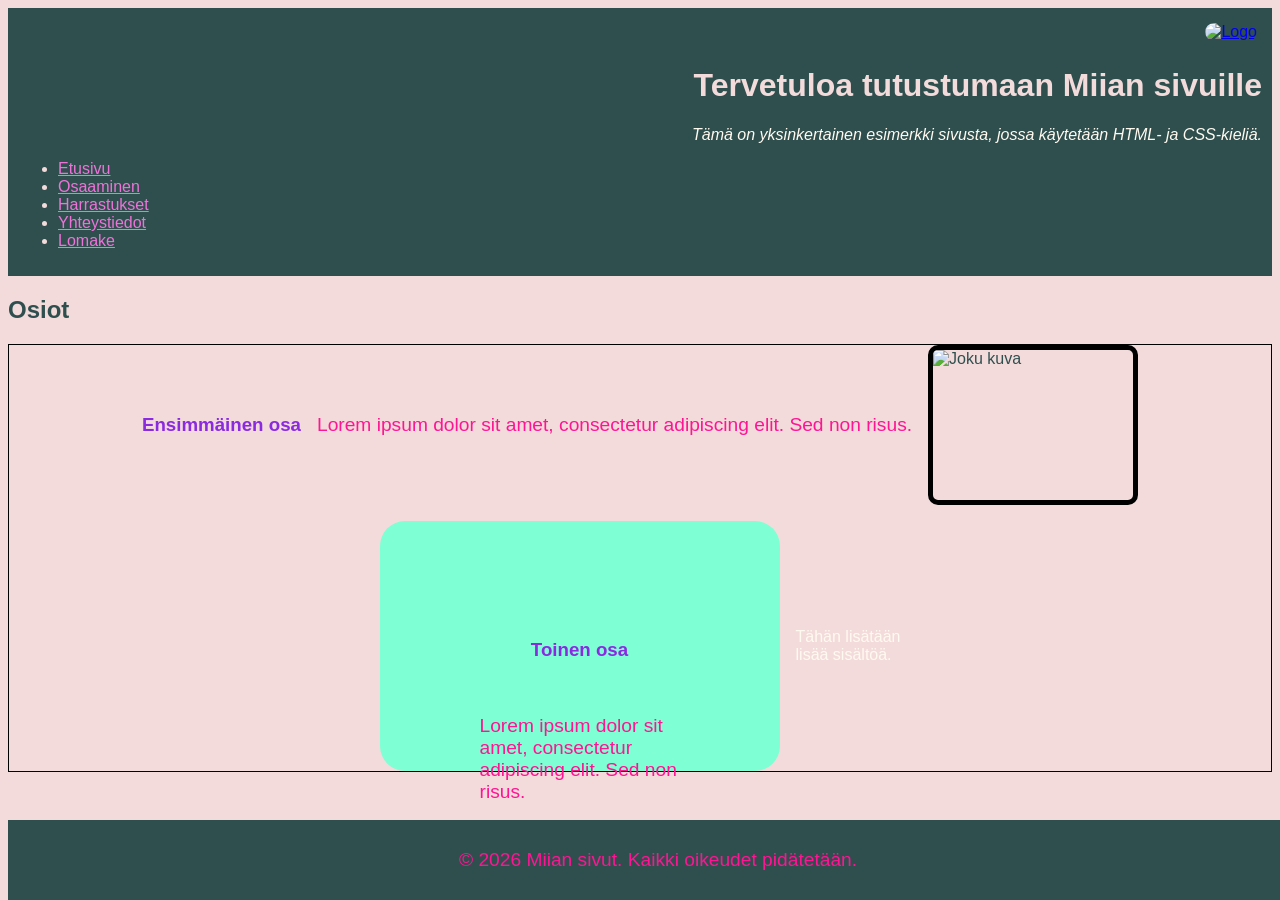
==== MiianSivut/Index.html @ 28bdae40 "Ensimmäinen commit" ====
<!DOCTYPE html>
<html>
    <head>
        <link rel="stylesheet" href="css/tyyli.css">
        <link rel="stylesheet" href="css/tyyli2.css">
        <meta charset="UTF-8">
        <meta name="viewport" content="width=device-width, initial-scale=1.0">
        <title>Miian sivut</title>
    </head>
    <body>
        <header>
            <!--Tämä on header osio, mihin tulee logo tai kuva sekä mahdollisesti valikko-->
            <a href="index.html"><img src="/img/LogoMiia.png" alt="Logo" width="120px" height="80px" style="border: 5px; margin: 5px;"></a>
            <h1>Tervetuloa tutustumaan Miian sivuille</h1>
            <p class="leipäteksti_etusivu"><em>Tämä on yksinkertainen esimerkki sivusta, jossa käytetään HTML- ja CSS-kieliä.</em></p>
              <nav>
               
            <ul>
                <li><a href="index.html"aria-current="page">Etusivu</a></li>
                <li><a href="osaaminen.html">Osaaminen</a></li>
                <li><a href="harrastukset.html">Harrastukset</a></li>
                <li><a href="yhteystiedot.html">Yhteystiedot</a></li>
                <li><a href="yhteystietolomake.html">Lomake</a></li>
            </ul>
        </nav>
        </header>

<main>
    <h2>Osiot</h2>
    <!-- Tämä on esimerkki siitä, miten voit jakaa sisältöä kahteen osaan. -->
    <div class="jakokahteen" id="etusivunjakokahteen">
        <div>
            <h3>Ensimmäinen osa</h3>
            <p>Lorem ipsum dolor sit amet, consectetur adipiscing elit. Sed non risus. </p>
            <img src="/img/jokukuva.jpg" alt="Joku kuva" width="200px" height="150px">
        </div>
        <div style="border-radius: 25px; background-color: aquamarine; padding: 100px; width: 200px; height: 50px;">
            <h3>Toinen osa</h3>
            
            <p>Lorem ipsum dolor sit amet, consectetur adipiscing elit. Sed non risus. </p>
    </div>
    <p class="leipäteksti_etusivu"> Tähän lisätään <br> lisää sisältöä.</p>

</main>


    </body>
    

        <footer>
            <p>© 2026 Miian sivut. Kaikki oikeudet pidätetään.</p>
        </footer>
    </body> 
</html>
---- MiianSivut/css/tyyli.css ----
header {background-color:darkslategray;
    color:#f3dbdb;
    text-align: right;
    padding: 10px;

}

body {color:darkslategrey;
    font-family: Arial, sans-serif;
    background-color: #f3dbdb;}

    nav ul li a { color:rgb(238, 115, 217);}
    nav ul li a:hover { color:floralwhite;}
    nav ul li a:after { color: red;}
    nav ul{background-color:darkslategrey;}
    nav ul li {text-align:left;}


footer {background-color:darkslategray;
    color:#f3dbdb;
    text-align: center;
    padding: 10px;
    position: fixed;
    bottom: 0;
    width: 100%;}  

img {border: 5px solid black;
border-style: solid;
border-radius: 10px;}


div {display: flex;
    gap: 1rem;
    align-items: center;
    flex-wrap: wrap;
    justify-content:center;
}
---- MiianSivut/css/tyyli2.css ----
.jakokahteen {
    display: flex; 
    flex-wrap: wrap; 
    gap: 1rem; 
    align-items: center;
    
}

#etusivunjakokahteen {
    border: 1px solid black;
}

h3 {
    color:blueviolet;
    
}
p {
    font-family:Impact, Haettenschweiler, 'Arial Narrow Bold', sans-serif;
    color:deeppink;
    font-size: 120%;
}

.leipäteksti_etusivu {
    font-family: 'Arial Narrow', Arial, sans-serif;
    color:floralwhite;
    font-size: 100%;
}
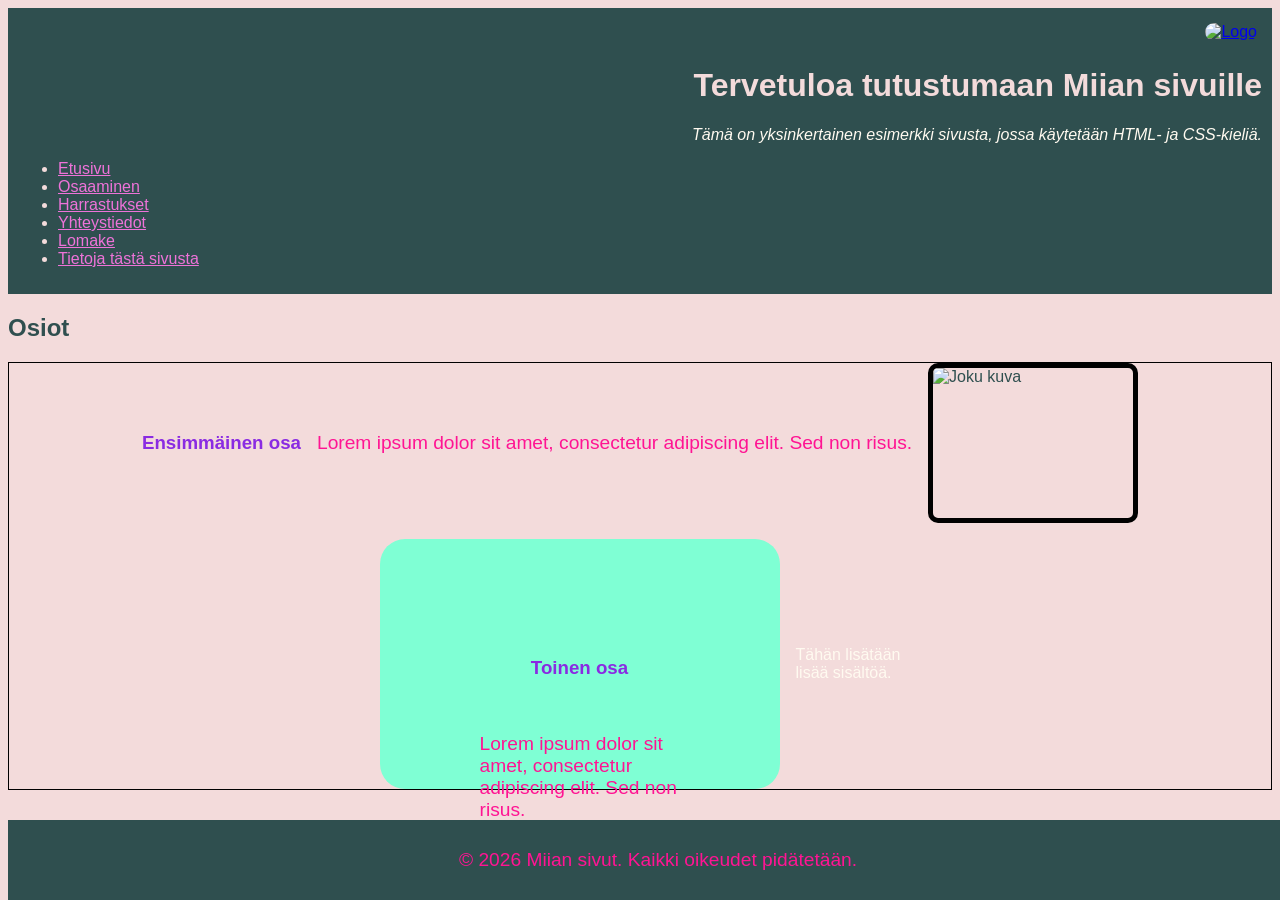
==== commit be7a6ff0: "Lisätty saavutettavuus sivu" ====
--- a/MiianSivut/Index.html
+++ b/MiianSivut/Index.html
@@ -21,6 +21,7 @@
                 <li><a href="harrastukset.html">Harrastukset</a></li>
                 <li><a href="yhteystiedot.html">Yhteystiedot</a></li>
                 <li><a href="yhteystietolomake.html">Lomake</a></li>
+                <li><a href="tietoja_tasta_sivusta.html">Tietoja tästä sivusta</a></li>
             </ul>
         </nav>
         </header>
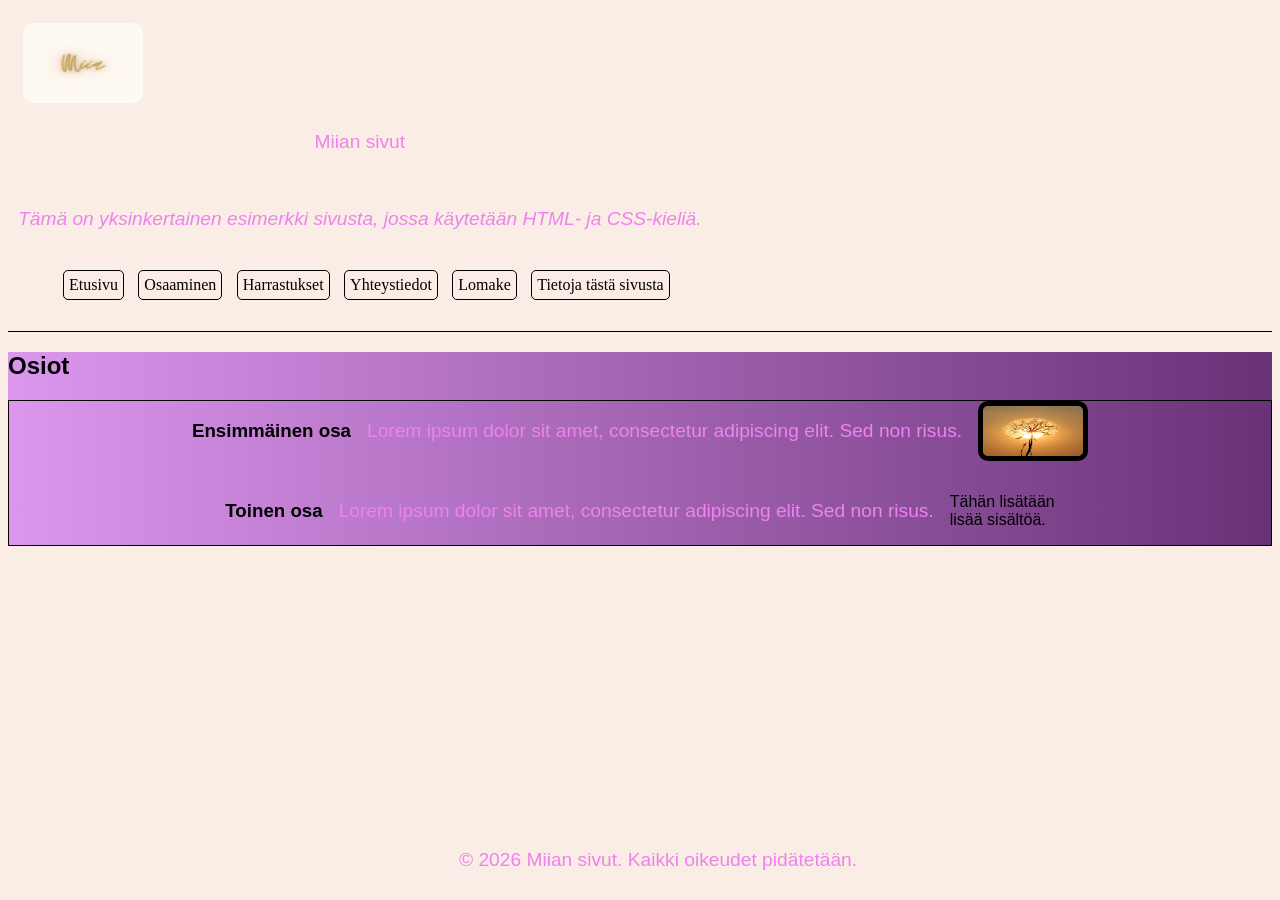
==== commit 0cb97761: "Kuvaile tekemäsi muutos" ====
--- a/MiianSivut/Index.html
+++ b/MiianSivut/Index.html
@@ -7,45 +7,53 @@
         <meta name="viewport" content="width=device-width, initial-scale=1.0">
         <title>Miian sivut</title>
     </head>
+    
     <body>
-        <header>
-            <!--Tämä on header osio, mihin tulee logo tai kuva sekä mahdollisesti valikko-->
-            <a href="index.html"><img src="/img/LogoMiia.png" alt="Logo" width="120px" height="80px" style="border: 5px; margin: 5px;"></a>
-            <h1>Tervetuloa tutustumaan Miian sivuille</h1>
-            <p class="leipäteksti_etusivu"><em>Tämä on yksinkertainen esimerkki sivusta, jossa käytetään HTML- ja CSS-kieliä.</em></p>
-              <nav>
+        
+        <header>  <!--Tämä on header osio, mihin tulee logo tai kuva sekä mahdollisesti valikko-->
+              <nav> 
+                 <a href="index.html"><img src="img/LogoMiia.png" alt="Logo" width="120px" height="80px" style="border: 5px; margin: 5px;"></a>
+
+                 <div class="header-teksti">
+                     <p>Miian sivut</p>
+                 <p><em>Tämä on yksinkertainen esimerkki sivusta, jossa käytetään HTML- ja CSS-kieliä.</em></p>
+                 </div>
+                
+            <ul>
                
-            <ul>
-                <li><a href="index.html"aria-current="page">Etusivu</a></li>
-                <li><a href="osaaminen.html">Osaaminen</a></li>
-                <li><a href="harrastukset.html">Harrastukset</a></li>
-                <li><a href="yhteystiedot.html">Yhteystiedot</a></li>
-                <li><a href="yhteystietolomake.html">Lomake</a></li>
-                <li><a href="tietoja_tasta_sivusta.html">Tietoja tästä sivusta</a></li>
+                <a href="index.html"aria-current="page">Etusivu</a>
+                <a href="osaaminen.html">Osaaminen</a>
+                <a href="harrastukset.html">Harrastukset</a>
+                <a href="yhteystiedot.html">Yhteystiedot</a>
+                <a href="yhteystietolomake.html">Lomake</a>
+                <a href="tietoja_tasta_sivusta.html">Tietoja tästä sivusta</a>
             </ul>
-        </nav>
+                </nav>
+               
+            
+            
+           
         </header>
+        <main>
 
-<main>
     <h2>Osiot</h2>
     <!-- Tämä on esimerkki siitä, miten voit jakaa sisältöä kahteen osaan. -->
     <div class="jakokahteen" id="etusivunjakokahteen">
         <div>
             <h3>Ensimmäinen osa</h3>
             <p>Lorem ipsum dolor sit amet, consectetur adipiscing elit. Sed non risus. </p>
-            <img src="/img/jokukuva.jpg" alt="Joku kuva" width="200px" height="150px">
+            <img src="img/jokukuva.jpg" alt="Joku kuva" width="100px" height="50px">
         </div>
-        <div style="border-radius: 25px; background-color: aquamarine; padding: 100px; width: 200px; height: 50px;">
+        <div>
             <h3>Toinen osa</h3>
             
             <p>Lorem ipsum dolor sit amet, consectetur adipiscing elit. Sed non risus. </p>
     </div>
     <p class="leipäteksti_etusivu"> Tähän lisätään <br> lisää sisältöä.</p>
 
-</main>
+    </main>
 
 
-    </body>
     
 
         <footer>
--- a/MiianSivut/css/tyyli.css
+++ b/MiianSivut/css/tyyli.css
@@ -1,23 +1,33 @@
-header {background-color:darkslategray;
-    color:#f3dbdb;
-    text-align: right;
+
+header {background-color:#f9ede5;
+    color: red;
+    text-align: left;
+    display: flex;
+    align-items: center;
+    justify-content: space-between;
     padding: 10px;
+    border-bottom: 1px solid black;}
 
-}
+body {background-color: #f9ede5;
+    color: black;
+    font-family: Arial, sans-serif;}
 
-body {color:darkslategrey;
+main {
+    color: black;
     font-family: Arial, sans-serif;
-    background-color: #f3dbdb;}
+    background: linear-gradient(to right, #dc96ee, #693277);}
 
-    nav ul li a { color:rgb(238, 115, 217);}
-    nav ul li a:hover { color:floralwhite;}
-    nav ul li a:after { color: red;}
-    nav ul{background-color:darkslategrey;}
-    nav ul li {text-align:left;}
+nav ul a { color: black; text-decoration: none; padding: 10px; display:inline-flex;}
+nav ul a:hover { background-color: #dc96ee;}
+nav ul a {background-color:#f9ede5;}
+nav ul a {text-align:center;}
+nav ul a {list-style: none;}
+nav ul a {font-family:fantasy;}
+nav ul a {border: 1px solid black; border-radius: 5px; margin: 5px; padding: 5px;}
 
 
-footer {background-color:darkslategray;
-    color:#f3dbdb;
+footer {background-color: #f9ede5;
+    color: #693277;
     text-align: center;
     padding: 10px;
     position: fixed;
--- a/MiianSivut/css/tyyli2.css
+++ b/MiianSivut/css/tyyli2.css
@@ -1,4 +1,7 @@
-
+.header-teksti {
+    display: flex;
+    flex-direction: column;
+}
 
 .jakokahteen {
     display: flex; 
@@ -13,17 +16,17 @@
 }
 
 h3 {
-    color:blueviolet;
+    color:black;
     
 }
 p {
     font-family:Impact, Haettenschweiler, 'Arial Narrow Bold', sans-serif;
-    color:deeppink;
+    color: violet;
     font-size: 120%;
 }
 
 .leipäteksti_etusivu {
     font-family: 'Arial Narrow', Arial, sans-serif;
-    color:floralwhite;
+    color: black;
     font-size: 100%;
 }
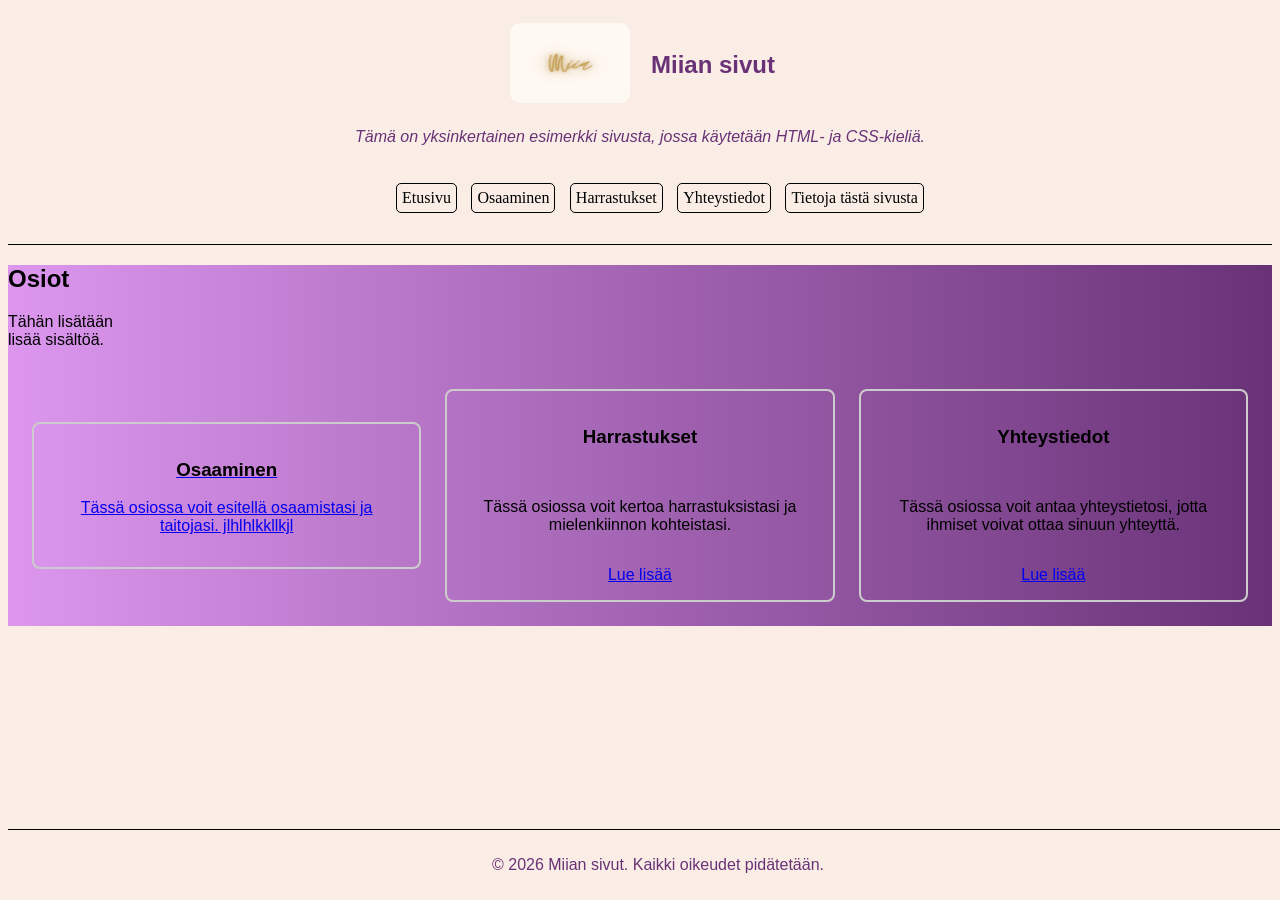
==== commit 3c51849f: "kortit" ====
--- a/MiianSivut/Index.html
+++ b/MiianSivut/Index.html
@@ -12,46 +12,49 @@
         
         <header>  <!--Tämä on header osio, mihin tulee logo tai kuva sekä mahdollisesti valikko-->
               <nav> 
-                 <a href="index.html"><img src="img/LogoMiia.png" alt="Logo" width="120px" height="80px" style="border: 5px; margin: 5px;"></a>
+                <div>
+                    <a href="index.html"><img src="img/LogoMiia.png" alt="Logo" width="120px" height="80px" style="border: 5px; margin: 5px;"></a>
+                    <h1>Miian sivut</h1> 
+                </div>
 
-                 <div class="header-teksti">
-                     <p>Miian sivut</p>
+                 <div> 
                  <p><em>Tämä on yksinkertainen esimerkki sivusta, jossa käytetään HTML- ja CSS-kieliä.</em></p>
                  </div>
                 
             <ul>
-               
-                <a href="index.html"aria-current="page">Etusivu</a>
-                <a href="osaaminen.html">Osaaminen</a>
-                <a href="harrastukset.html">Harrastukset</a>
-                <a href="yhteystiedot.html">Yhteystiedot</a>
-                <a href="yhteystietolomake.html">Lomake</a>
-                <a href="tietoja_tasta_sivusta.html">Tietoja tästä sivusta</a>
+                <a href="index.html" aria-current="page">Etusivu</a>
+                <a href="Sivut/osaaminen.html">Osaaminen</a>
+                <a href="Sivut/harrastukset.html">Harrastukset</a>
+                <a href="Sivut/yhteystiedot.html">Yhteystiedot</a>
+                <a href="Sivut/tietoja_tasta_sivusta.html">Tietoja tästä sivusta</a>
             </ul>
                 </nav>
-               
-            
-            
            
         </header>
         <main>
 
     <h2>Osiot</h2>
-    <!-- Tämä on esimerkki siitä, miten voit jakaa sisältöä kahteen osaan. -->
-    <div class="jakokahteen" id="etusivunjakokahteen">
-        <div>
-            <h3>Ensimmäinen osa</h3>
-            <p>Lorem ipsum dolor sit amet, consectetur adipiscing elit. Sed non risus. </p>
-            <img src="img/jokukuva.jpg" alt="Joku kuva" width="100px" height="50px">
-        </div>
-        <div>
-            <h3>Toinen osa</h3>
-            
-            <p>Lorem ipsum dolor sit amet, consectetur adipiscing elit. Sed non risus. </p>
-    </div>
+   
     <p class="leipäteksti_etusivu"> Tähän lisätään <br> lisää sisältöä.</p>
 
-    </main>
+    <!-- Kortit-->
+    <div class="kortit" >
+        <div class="kortti">
+            <a href="osaaminen.html"><h3>Osaaminen</h3>
+            <p>Tässä osiossa voit esitellä osaamistasi ja taitojasi. jlhlhlkkllkjl</p></a>
+            
+        </div>
+        <div class="kortti">
+            <h3>Harrastukset</h3>
+            <p>Tässä osiossa voit kertoa harrastuksistasi ja mielenkiinnon kohteistasi.</p>
+            <a href="harrastukset.html">Lue lisää</a>
+        </div>
+        <div class="kortti">
+            <h3>Yhteystiedot</h3>
+            <p>Tässä osiossa voit antaa yhteystietosi, jotta ihmiset voivat ottaa sinuun yhteyttä.</p>
+            <a href="yhteystiedot.html">Lue lisää</a>
+        </div>   
+   </main>
 
 
     
@@ -59,5 +62,7 @@
         <footer>
             <p>© 2026 Miian sivut. Kaikki oikeudet pidätetään.</p>
         </footer>
-    </body> 
+
+        </body> 
+    
 </html>
--- a/MiianSivut/css/tyyli.css
+++ b/MiianSivut/css/tyyli.css
@@ -1,12 +1,13 @@
 
 header {background-color:#f9ede5;
-    color: red;
-    text-align: left;
-    display: flex;
+    color: #693277;
+    text-align: center;
+    /*display: flex;*/
     align-items: center;
     justify-content: space-between;
     padding: 10px;
-    border-bottom: 1px solid black;}
+    border-bottom: 1px solid black;
+    font-size: 100%;}
 
 body {background-color: #f9ede5;
     color: black;
@@ -17,7 +18,7 @@
     font-family: Arial, sans-serif;
     background: linear-gradient(to right, #dc96ee, #693277);}
 
-nav ul a { color: black; text-decoration: none; padding: 10px; display:inline-flex;}
+nav ul a {color: black; text-decoration: none; padding: 10px; display:inline-flex;}
 nav ul a:hover { background-color: #dc96ee;}
 nav ul a {background-color:#f9ede5;}
 nav ul a {text-align:center;}
@@ -32,7 +33,9 @@
     padding: 10px;
     position: fixed;
     bottom: 0;
-    width: 100%;}  
+    width: 100%;
+    border-top: 1px solid black;
+    font-size: 100%;}  
 
 img {border: 5px solid black;
 border-style: solid;
--- a/MiianSivut/css/tyyli2.css
+++ b/MiianSivut/css/tyyli2.css
@@ -1,7 +1,4 @@
-.header-teksti {
-    display: flex;
-    flex-direction: column;
-}
+
 
 .jakokahteen {
     display: flex; 
@@ -11,22 +8,39 @@
     
 }
 
-#etusivunjakokahteen {
-    border: 1px solid black;
-}
 
 h3 {
     color:black;
     
 }
-p {
-    font-family:Impact, Haettenschweiler, 'Arial Narrow Bold', sans-serif;
-    color: violet;
-    font-size: 120%;
-}
+
 
 .leipäteksti_etusivu {
     font-family: 'Arial Narrow', Arial, sans-serif;
     color: black;
     font-size: 100%;
+}
+
+.kortit {
+    display: flex;
+    flex-wrap: wrap;
+    gap: 24px;
+    padding: 24px;
+    
+    }
+
+.kortti {
+    flex: 200px;
+    background-size: cover;
+    border: 2px solid #ccc;
+    border-radius: 8px;
+    padding: 16px;
+    text-align: center;
+    text-decoration: none;
+    
+}
+.kortti:hover {
+    transform:translateY(-20px);
+    transition: transform 0.5s ease;
+    box-shadow: 0 4px 8px rgba(0, 0, 0, 0.6);
 }
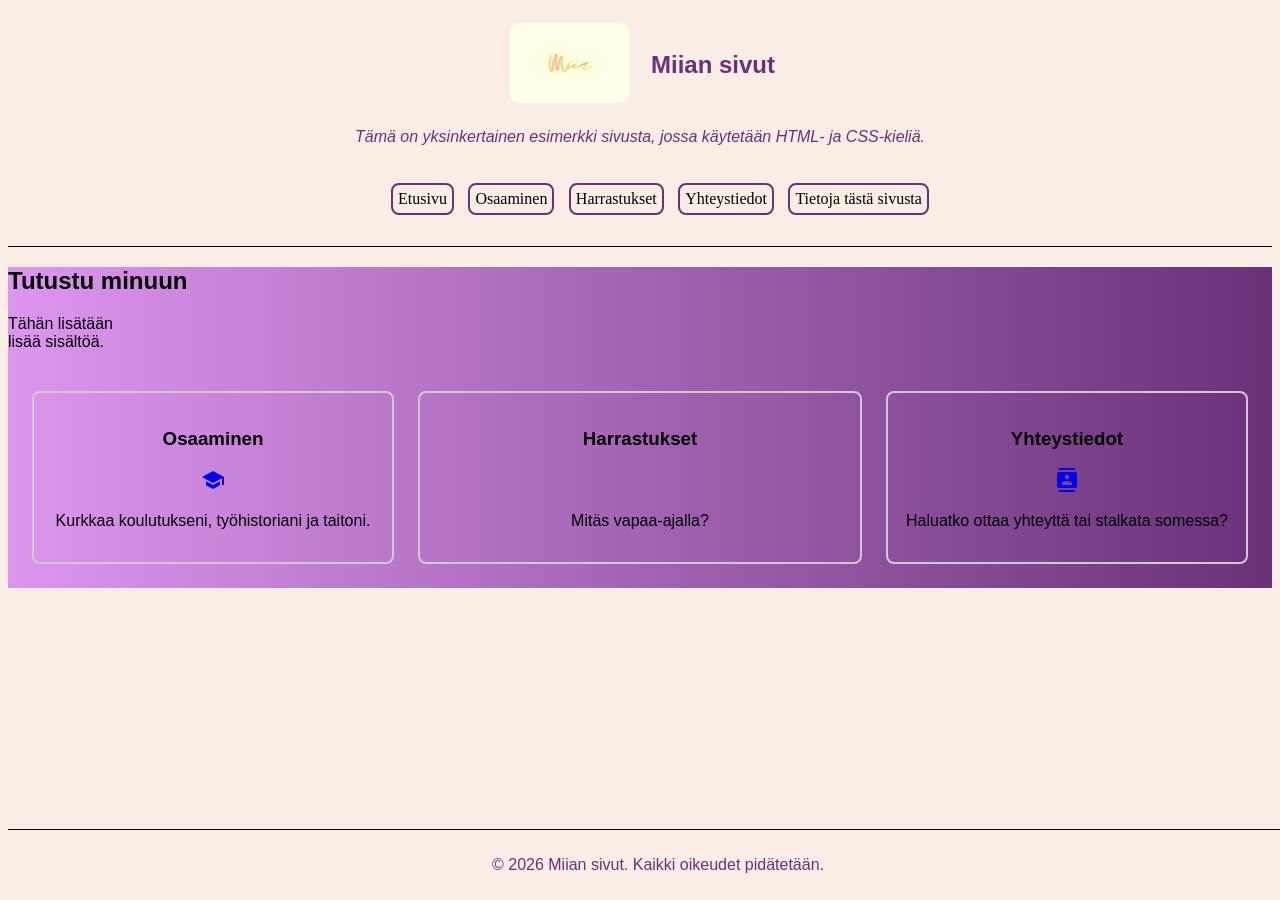
==== commit d7c93048: "ulkoasun muokkaus" ====
--- a/MiianSivut/Index.html
+++ b/MiianSivut/Index.html
@@ -3,6 +3,7 @@
     <head>
         <link rel="stylesheet" href="css/tyyli.css">
         <link rel="stylesheet" href="css/tyyli2.css">
+        <link rel="stylesheet" href="https://fonts.googleapis.com/icon?family=Material+Icons">
         <meta charset="UTF-8">
         <meta name="viewport" content="width=device-width, initial-scale=1.0">
         <title>Miian sivut</title>
@@ -29,31 +30,34 @@
                 <a href="Sivut/tietoja_tasta_sivusta.html">Tietoja tästä sivusta</a>
             </ul>
                 </nav>
-           
+        
         </header>
         <main>
 
-    <h2>Osiot</h2>
-   
-    <p class="leipäteksti_etusivu"> Tähän lisätään <br> lisää sisältöä.</p>
+    <h2>Tutustu minuun</h2>
+    <p> Tähän lisätään <br> lisää sisältöä. </p>
 
+
+    
     <!-- Kortit-->
     <div class="kortit" >
         <div class="kortti">
-            <a href="osaaminen.html"><h3>Osaaminen</h3>
-            <p>Tässä osiossa voit esitellä osaamistasi ja taitojasi. jlhlhlkkllkjl</p></a>
+            
+            <a href="Sivut/osaaminen.html"><h3>Osaaminen</h3> <i class="material-icons">school</i>
+            <p>Kurkkaa koulutukseni, työhistoriani ja taitoni.</p></a>
             
         </div>
         <div class="kortti">
-            <h3>Harrastukset</h3>
-            <p>Tässä osiossa voit kertoa harrastuksistasi ja mielenkiinnon kohteistasi.</p>
-            <a href="harrastukset.html">Lue lisää</a>
+            <a href="Sivut/harrastukset.html"><h3>Harrastukset</h3> <i class="material-icons">sports_gymnastics</i>
+            <p>Mitäs vapaa-ajalla?</p></a>
+            
         </div>
         <div class="kortti">
-            <h3>Yhteystiedot</h3>
-            <p>Tässä osiossa voit antaa yhteystietosi, jotta ihmiset voivat ottaa sinuun yhteyttä.</p>
-            <a href="yhteystiedot.html">Lue lisää</a>
-        </div>   
+            <a href="Sivut/yhteystiedot.html"><h3>Yhteystiedot</h3> <i class="material-icons">contacts</i>
+            <p>Haluatko ottaa yhteyttä tai stalkata somessa?</p></a>
+        </div> 
+         
+        
    </main>
 
 
--- a/MiianSivut/css/tyyli.css
+++ b/MiianSivut/css/tyyli.css
@@ -19,12 +19,13 @@
     background: linear-gradient(to right, #dc96ee, #693277);}
 
 nav ul a {color: black; text-decoration: none; padding: 10px; display:inline-flex;}
-nav ul a:hover { background-color: #dc96ee;}
+nav ul a:hover {background-color: #dc96ee;}
 nav ul a {background-color:#f9ede5;}
 nav ul a {text-align:center;}
 nav ul a {list-style: none;}
 nav ul a {font-family:fantasy;}
-nav ul a {border: 1px solid black; border-radius: 5px; margin: 5px; padding: 5px;}
+nav ul a {border: 2px solid #693277; border-radius: 8px; margin: 5px; padding: 5px;}
+
 
 
 footer {background-color: #f9ede5;
@@ -37,9 +38,11 @@
     border-top: 1px solid black;
     font-size: 100%;}  
 
-img {border: 5px solid black;
+img {
 border-style: solid;
-border-radius: 10px;}
+border-radius: 10px;
+filter: sepia(100%);
+}
 
 
 div {display: flex;
--- a/MiianSivut/css/tyyli2.css
+++ b/MiianSivut/css/tyyli2.css
@@ -1,32 +1,28 @@
-
-
-.jakokahteen {
-    display: flex; 
-    flex-wrap: wrap; 
-    gap: 1rem; 
-    align-items: center;
-    
-}
 
 
 h3 {
-    color:black;
-    
+    color:black;  
 }
 
+/*p {
+    color:black;
+    font-family: Arial, sans-serif;
+    font-size: 100%;
+}*/
 
-.leipäteksti_etusivu {
+
+/*.leipäteksti_etusivu {
     font-family: 'Arial Narrow', Arial, sans-serif;
     color: black;
     font-size: 100%;
-}
+}*/
+
 
 .kortit {
     display: flex;
     flex-wrap: wrap;
     gap: 24px;
     padding: 24px;
-    
     }
 
 .kortti {
@@ -36,7 +32,16 @@
     border-radius: 8px;
     padding: 16px;
     text-align: center;
-    text-decoration: none;
+    display:grid;
+    a {
+        text-decoration: none;
+    }
+    p {
+        color: black;
+        font-family: Arial, sans-serif;
+        font-size: 100%;
+    }
+    
     
 }
 .kortti:hover {
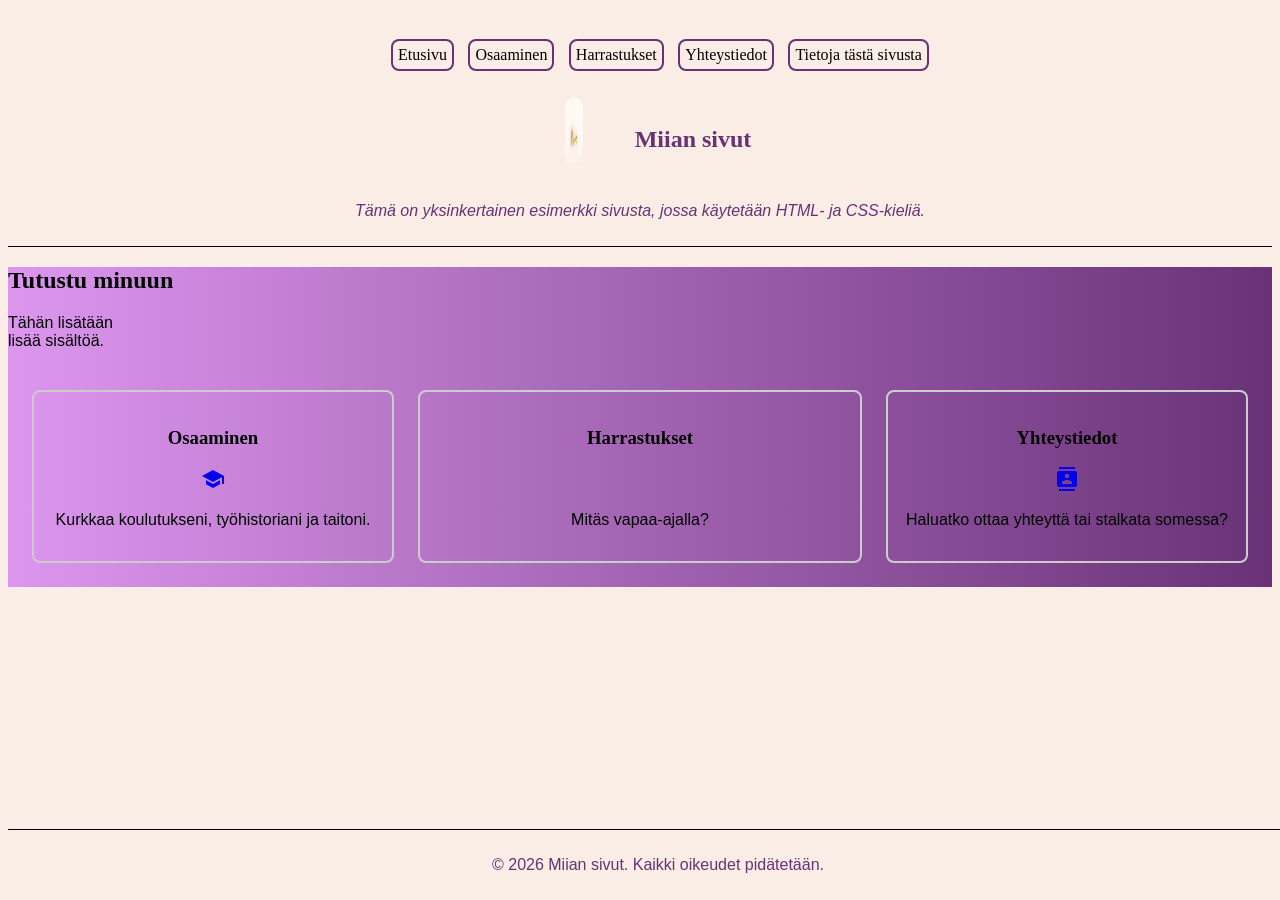
==== commit bdb4095c: "Lomake ja tyylien päivitystä" ====
--- a/MiianSivut/Index.html
+++ b/MiianSivut/Index.html
@@ -13,6 +13,13 @@
         
         <header>  <!--Tämä on header osio, mihin tulee logo tai kuva sekä mahdollisesti valikko-->
               <nav> 
+                <ul>
+                <a href="index.html" aria-current="page">Etusivu</a>
+                <a href="Sivut/osaaminen.html">Osaaminen</a>
+                <a href="Sivut/harrastukset.html">Harrastukset</a>
+                <a href="Sivut/yhteystiedot.html">Yhteystiedot</a>
+                <a href="Sivut/tietoja_tasta_sivusta.html">Tietoja tästä sivusta</a>
+            </ul>
                 <div>
                     <a href="index.html"><img src="img/LogoMiia.png" alt="Logo" width="120px" height="80px" style="border: 5px; margin: 5px;"></a>
                     <h1>Miian sivut</h1> 
@@ -22,13 +29,7 @@
                  <p><em>Tämä on yksinkertainen esimerkki sivusta, jossa käytetään HTML- ja CSS-kieliä.</em></p>
                  </div>
                 
-            <ul>
-                <a href="index.html" aria-current="page">Etusivu</a>
-                <a href="Sivut/osaaminen.html">Osaaminen</a>
-                <a href="Sivut/harrastukset.html">Harrastukset</a>
-                <a href="Sivut/yhteystiedot.html">Yhteystiedot</a>
-                <a href="Sivut/tietoja_tasta_sivusta.html">Tietoja tästä sivusta</a>
-            </ul>
+            
                 </nav>
         
         </header>
--- a/MiianSivut/css/tyyli.css
+++ b/MiianSivut/css/tyyli.css
@@ -1,3 +1,18 @@
+
+h1 {
+    color:#693277;  
+    font-family:fantasy;
+}
+
+h2 {
+    color:black;
+      font-family:fantasy;
+}
+
+h3 {
+    color:black; 
+    font-family:fantasy; 
+}
 
 header {background-color:#f9ede5;
     color: #693277;
@@ -39,9 +54,10 @@
     font-size: 100%;}  
 
 img {
-border-style: solid;
+/*border-style: solid;*/
 border-radius: 10px;
-filter: sepia(100%);
+width: 20%;
+  mask-image: linear-gradient(to bottom, #693277 50%, rgba(193, 87, 87, 0) 100%);
 }
 
 
@@ -50,4 +66,66 @@
     align-items: center;
     flex-wrap: wrap;
     justify-content:center;
+}
+
+form {
+    border-radius: 5px;
+    width: 50%;
+    padding: 10px;
+    background-color: #f9ede5;
+    margin: 20px auto;
+}
+
+label {
+    display: block;
+    margin-bottom: 5px;
+    border-width: 2px;
+    border-radius: 8px;
+}
+
+/*Kenttien tyyli*/
+input[type=text], select {
+  width: 100%;
+  padding: 6px;
+  margin: 2px auto;
+  display: inline-block;
+  border: 1px solid #ccc;
+  border-radius: 4px;
+  box-sizing: border-box;
+}
+input[type=text]:focus {
+  border: 2px solid #693277;
+  outline: none;
+}
+
+/*Viestikentän tyyli*/
+textarea {
+  width: 100%;
+  padding: 6px;
+  margin: 2px auto;
+  display: inline-block;
+  border: 1px solid #ccc;
+  border-radius: 4px;
+  box-sizing: border-box;
+  
+}
+textarea:focus {
+  border: 2px solid #693277;
+  outline: none;
+}
+
+/*Lähetä-painikkeen tyyli*/
+input[type=submit] {
+  width: 100%;
+  background-color: #dc96ee;
+  color: black;
+  padding: 14px;
+  margin: 8px 0;
+  border: none;
+  border-radius: 8px;
+  cursor: pointer;
+}
+input[type=submit]:hover {
+  background-color: #693277;
+  color: white;
 }
--- a/MiianSivut/css/tyyli2.css
+++ b/MiianSivut/css/tyyli2.css
@@ -48,4 +48,16 @@
     transform:translateY(-20px);
     transition: transform 0.5s ease;
     box-shadow: 0 4px 8px rgba(0, 0, 0, 0.6);
+}
+
+.mask1 {
+    mask-image: linear-gradient(#693277, transparent);
+}
+
+.mask2 {
+    mask-image: linear-gradient(to bottom, rgba(0, 0, 0, 1) 50%, rgba(0, 0, 0, 0) 50%);
+}
+
+.mask3 {
+    background: linear-gradient(to top, #693277 100%, rgba(0, 0, 0, 0) 100%);
 }
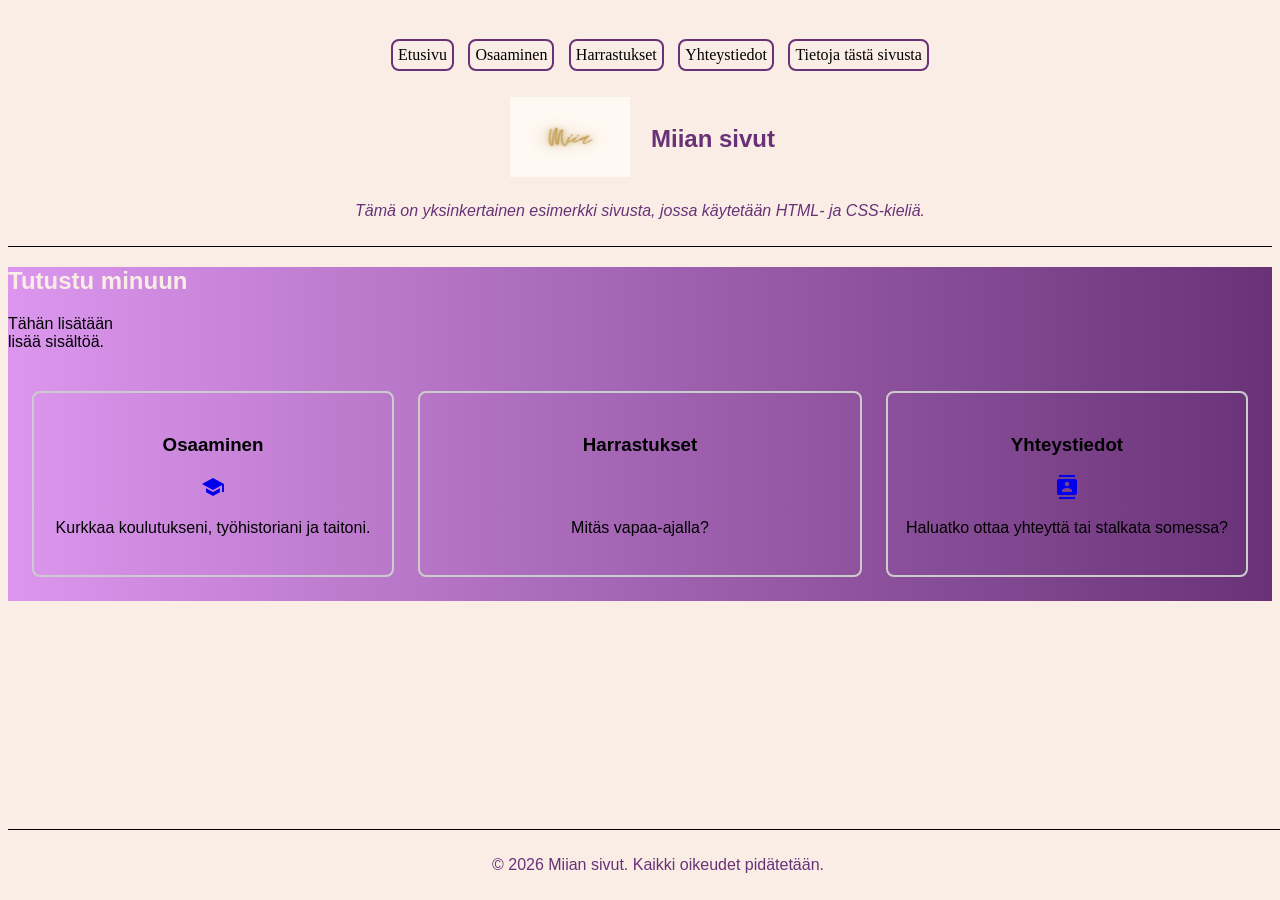
==== commit 599ff6ad: "Lisätty elementtejä ja muotoilua" ====
--- a/MiianSivut/Index.html
+++ b/MiianSivut/Index.html
@@ -21,11 +21,12 @@
                 <a href="Sivut/tietoja_tasta_sivusta.html">Tietoja tästä sivusta</a>
             </ul>
                 <div>
-                    <a href="index.html"><img src="img/LogoMiia.png" alt="Logo" width="120px" height="80px" style="border: 5px; margin: 5px;"></a>
-                    <h1>Miian sivut</h1> 
+                    <a href="index.html"><img src="img/LogoMiia.png" alt="Logo" width="120px" height="80px" style="border: 5px; margin: 5px;" ></a>
+                     <h1>Miian sivut</h1>
                 </div>
 
                  <div> 
+                    
                  <p><em>Tämä on yksinkertainen esimerkki sivusta, jossa käytetään HTML- ja CSS-kieliä.</em></p>
                  </div>
                 
@@ -68,6 +69,6 @@
             <p>© 2026 Miian sivut. Kaikki oikeudet pidätetään.</p>
         </footer>
 
-        </body> 
+    </body>     
     
 </html>
--- a/MiianSivut/css/tyyli.css
+++ b/MiianSivut/css/tyyli.css
@@ -1,17 +1,19 @@
 
+
+/*Otsikoiden tyyli*/
 h1 {
     color:#693277;  
-    font-family:fantasy;
+    font-family:'Segoe UI', Tahoma, Geneva, Verdana, sans-serif;
 }
 
 h2 {
-    color:black;
-      font-family:fantasy;
+    color:#f9ede5;
+      font-family:Verdana, Geneva, Tahoma, sans-serif;
 }
 
 h3 {
     color:black; 
-    font-family:fantasy; 
+    font-family:Verdana, Geneva, Tahoma, sans-serif; 
 }
 
 header {background-color:#f9ede5;
@@ -53,12 +55,12 @@
     border-top: 1px solid black;
     font-size: 100%;}  
 
-img {
-/*border-style: solid;*/
+/*img {
+border-style: solid;
 border-radius: 10px;
 width: 20%;
   mask-image: linear-gradient(to bottom, #693277 50%, rgba(193, 87, 87, 0) 100%);
-}
+}*/
 
 
 div {display: flex;
--- a/MiianSivut/css/tyyli2.css
+++ b/MiianSivut/css/tyyli2.css
@@ -1,8 +1,6 @@
 
 
-h3 {
-    color:black;  
-}
+
 
 /*p {
     color:black;
@@ -27,6 +25,7 @@
 
 .kortti {
     flex: 200px;
+    height: 150px;
     background-size: cover;
     border: 2px solid #ccc;
     border-radius: 8px;
@@ -40,9 +39,7 @@
         color: black;
         font-family: Arial, sans-serif;
         font-size: 100%;
-    }
-    
-    
+    } 
 }
 .kortti:hover {
     transform:translateY(-20px);
@@ -51,13 +48,55 @@
 }
 
 .mask1 {
-    mask-image: linear-gradient(#693277, transparent);
+    -webkit-mask-image: linear-gradient(rgb(188, 62, 192), transparent);
+  mask-image: linear-gradient(rgb(154, 33, 150), transparent);
 }
 
 .mask2 {
-    mask-image: linear-gradient(to bottom, rgba(0, 0, 0, 1) 50%, rgba(0, 0, 0, 0) 50%);
+    mask-size: cover;
+    mask-image: linear-gradient(to bottom, rgb(110, 40, 160, 1) 30%, rgba(21, 8, 208, 0) 100%);
 }
 
 .mask3 {
-    background: linear-gradient(to top, #693277 100%, rgba(0, 0, 0, 0) 100%);
+    background: linear-gradient(to top,rgba(110, 40, 160, 1) 0%, rgba(110, 40, 160, 0) 100%);
+}
+
+.tausta1 {
+    background: linear-gradient(to right, #ef9356, #eebd96);
+    padding: 8px;
+    margin: 5px;
+    text-align: center;
+    display: flex;
+    justify-content: left;
+    
+}
+
+.tausta2 {
+    background: linear-gradient(to right, #dc96ee, #693277);;
+    padding: 8px;
+    margin: 5px;
+    text-align: center;
+    display: flex;
+    justify-content: right;
+    
+}
+.tausta3 {
+    padding: 8px;
+    margin: 5px;
+    text-align: center;
+    display: flex;
+    justify-content: left;
+    
+}
+/*Osaaminen-sivua varten erilainen sivurakenne*/
+.container {
+    display: grid;
+    grid-template-areas: "koulutus" "työhistoria" "taidot";
+    grid-template-columns: 1fr 3fr;
+    /*flex-direction: row;
+    justify-content: space-between;
+    align-items: flex-start;
+    gap: 20px;
+    padding: 20px;*/
+
 }
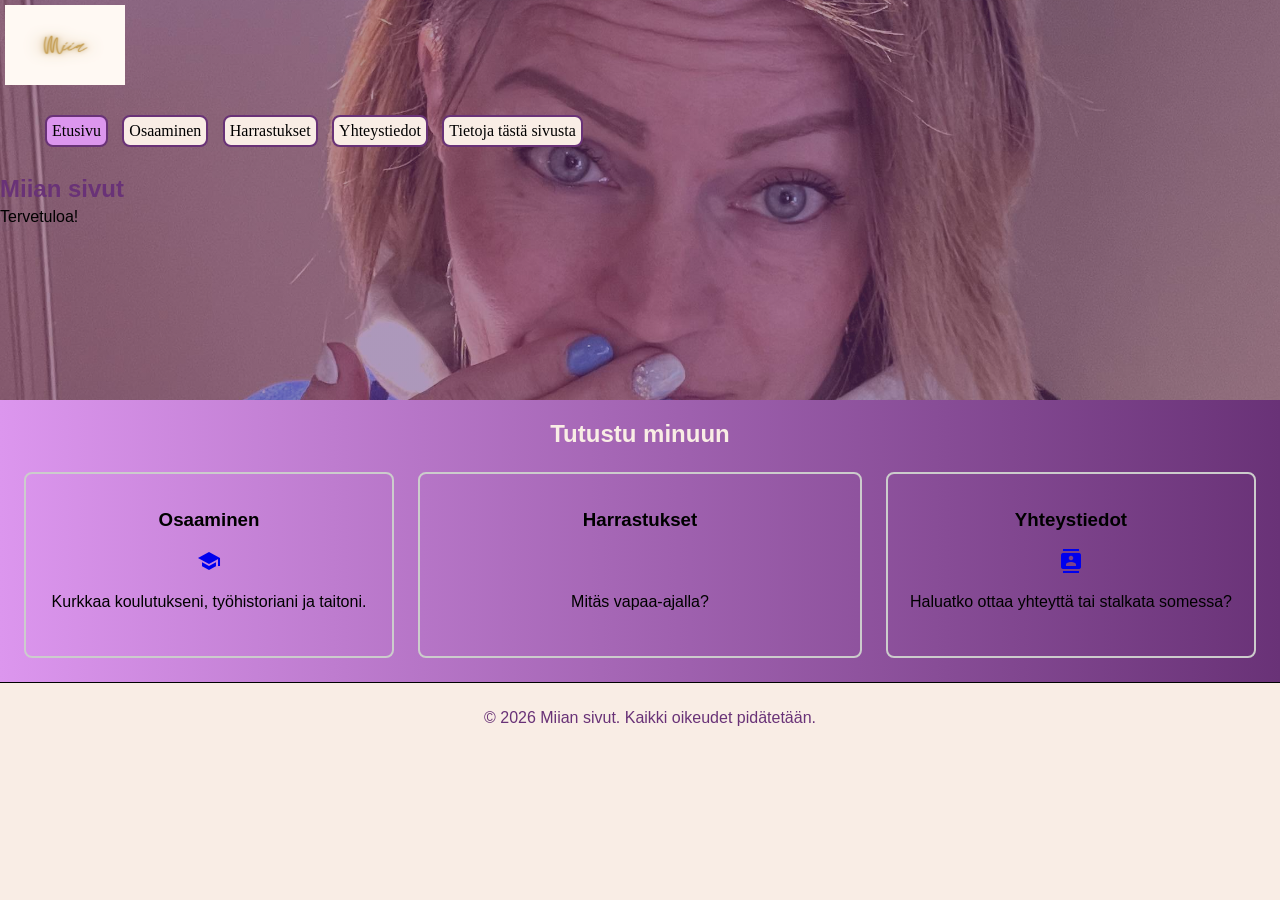
==== commit 70fa7d3b: "sisällön ja tyylien lisäyksiä" ====
--- a/MiianSivut/Index.html
+++ b/MiianSivut/Index.html
@@ -11,64 +11,50 @@
     
     <body>
         
-        <header>  <!--Tämä on header osio, mihin tulee logo tai kuva sekä mahdollisesti valikko-->
+        <header style="position: absolute;">  <!--Tämä on header osio, mihin tulee logo tai kuva sekä mahdollisesti valikko-->
               <nav> 
-                <ul>
-                <a href="index.html" aria-current="page">Etusivu</a>
+                 <a href="index.html"><img src="img/LogoMiia.png" alt="Logo" width="120px" height="80px" style="border: 5px; margin: 5px;" ></a>  
+                <ul style="align-content: center;">
+                <a href="index.html" aria-current="page" style="background-color:#dc96ee">Etusivu</a>
                 <a href="Sivut/osaaminen.html">Osaaminen</a>
                 <a href="Sivut/harrastukset.html">Harrastukset</a>
                 <a href="Sivut/yhteystiedot.html">Yhteystiedot</a>
                 <a href="Sivut/tietoja_tasta_sivusta.html">Tietoja tästä sivusta</a>
-            </ul>
+                </ul>
+            
+            
+                </div>
+                
+                </nav>
+        </header>
+        <section class="hero-kuva">
                 <div>
-                    <a href="index.html"><img src="img/LogoMiia.png" alt="Logo" width="120px" height="80px" style="border: 5px; margin: 5px;" ></a>
                      <h1>Miian sivut</h1>
+                     <p>Tervetuloa!</p>
                 </div>
-
-                 <div> 
-                    
-                 <p><em>Tämä on yksinkertainen esimerkki sivusta, jossa käytetään HTML- ja CSS-kieliä.</em></p>
-                 </div>
+            </section>
+        <main>
+            <div>
+            <h2 style="margin-top: 20px;">Tutustu minuun</h2>
+            </div>
                 
-            
-                </nav>
-        
-        </header>
-        <main>
-
-    <h2>Tutustu minuun</h2>
-    <p> Tähän lisätään <br> lisää sisältöä. </p>
-
-
-    
     <!-- Kortit-->
     <div class="kortit" >
         <div class="kortti">
-            
             <a href="Sivut/osaaminen.html"><h3>Osaaminen</h3> <i class="material-icons">school</i>
             <p>Kurkkaa koulutukseni, työhistoriani ja taitoni.</p></a>
-            
         </div>
         <div class="kortti">
             <a href="Sivut/harrastukset.html"><h3>Harrastukset</h3> <i class="material-icons">sports_gymnastics</i>
             <p>Mitäs vapaa-ajalla?</p></a>
-            
         </div>
         <div class="kortti">
             <a href="Sivut/yhteystiedot.html"><h3>Yhteystiedot</h3> <i class="material-icons">contacts</i>
             <p>Haluatko ottaa yhteyttä tai stalkata somessa?</p></a>
         </div> 
-         
-        
    </main>
-
-
-    
-
         <footer>
             <p>© 2026 Miian sivut. Kaikki oikeudet pidätetään.</p>
         </footer>
-
     </body>     
-    
 </html>
--- a/MiianSivut/css/tyyli.css
+++ b/MiianSivut/css/tyyli.css
@@ -7,8 +7,9 @@
 }
 
 h2 {
-    color:#f9ede5;
+    color: #f9ede5;
       font-family:Verdana, Geneva, Tahoma, sans-serif;
+      margin: 0px;     
 }
 
 h3 {
@@ -16,19 +17,26 @@
     font-family:Verdana, Geneva, Tahoma, sans-serif; 
 }
 
-header {background-color:#f9ede5;
-    color: #693277;
-    text-align: center;
-    /*display: flex;*/
-    align-items: center;
-    justify-content: space-between;
-    padding: 10px;
-    border-bottom: 1px solid black;
-    font-size: 100%;}
+
+
+
+  header {
+    
+    top: 0;
+    left: 0;
+    width: 100%;
+    background: transparent;
+    z-index: 10;
+}
+
+
 
 body {background-color: #f9ede5;
     color: black;
-    font-family: Arial, sans-serif;}
+    font-family: Arial, sans-serif;
+    margin: 0; /*ei oletusreunaa*/
+    padding: 0;
+   }
 
 main {
     color: black;
@@ -45,11 +53,11 @@
 
 
 
+
 footer {background-color: #f9ede5;
     color: #693277;
     text-align: center;
     padding: 10px;
-    position: fixed;
     bottom: 0;
     width: 100%;
     border-top: 1px solid black;
@@ -65,7 +73,7 @@
 
 div {display: flex;
     gap: 1rem;
-    align-items: center;
+    align-items: left;
     flex-wrap: wrap;
     justify-content:center;
 }
--- a/MiianSivut/css/tyyli2.css
+++ b/MiianSivut/css/tyyli2.css
@@ -15,6 +15,28 @@
     font-size: 100%;
 }*/
 
+
+.hero-kuva {
+    background-image: linear-gradient(rgba(105, 50, 119, 0.5), rgba(105, 50, 119, 0.5)), url('../img/hero_kuva.jpg');
+    
+    background-size: cover;
+    background-position: center;
+    height: 400px;
+    display: flex;
+    /*align-items: flex-start; /*teksti yläreunaan*/
+    /*justify-content: flex-start; /*teksti vasemmalle*/
+    margin-top: 0; /*yläreunan marginaali pois*/
+}
+.hero-kuva div {
+    display: flex;
+    flex-direction: column;
+    align-items: flex-start;
+    gap: 5px;
+}
+.hero-kuva h1,
+.hero-kuva p{
+    margin: 0;
+}
 
 .kortit {
     display: flex;
@@ -62,14 +84,15 @@
 }
 
 .tausta1 {
-    background: linear-gradient(to right, #ef9356, #eebd96);
+    background-color: #dc96ee;
     padding: 8px;
     margin: 5px;
-    text-align: center;
     display: flex;
-    justify-content: left;
-    
+    flex-direction: column; /*tekstit menee omille riveille*/
+    align-items: flex-start;
+    text-align: left;    
 }
+
 
 .tausta2 {
     background: linear-gradient(to right, #dc96ee, #693277);;
@@ -91,12 +114,57 @@
 /*Osaaminen-sivua varten erilainen sivurakenne*/
 .container {
     display: grid;
-    grid-template-areas: "koulutus" "työhistoria" "taidot";
-    grid-template-columns: 1fr 3fr;
-    /*flex-direction: row;
-    justify-content: space-between;
+    grid-template-columns: 2fr 3fr;
+    /*flex-direction: row;*/
+    gap: 10px;
+    margin: 10px;
+    padding: 10px;
+    /*justify-content: space-between;
     align-items: flex-start;
     gap: 20px;
     padding: 20px;*/
 
-}+}
+
+.container_sisus{
+    display: flex;
+    flex-direction: column; /*tekstit menee omille riveille*/
+    justify-content: flex-start; /*ohjaa sisällön yläreunaan*/
+    border-style:double;
+    border-color: #601074;
+    padding: 10px;
+    
+}
+    
+.container_sisus p{
+        margin: 6px;
+
+    }
+.container_sisus h3{
+    text-align: center;    
+    margin: 0px;
+    
+    }
+
+.container_sisus ul{
+    padding: 10px;
+    margin: 0px;
+}
+/*.tyohistoria{
+    border-style: dashed;
+    border-color: #601074;
+    
+}
+.koulutus{
+    border-style: dashed;
+    border-color:  #601074;
+}
+.taidot{
+    border-style: dashed;
+    border-color:  #601074;
+}
+.lisaosaaminen{
+    border-style: dashed;
+    border-color:  #601074;
+}*/
+    
